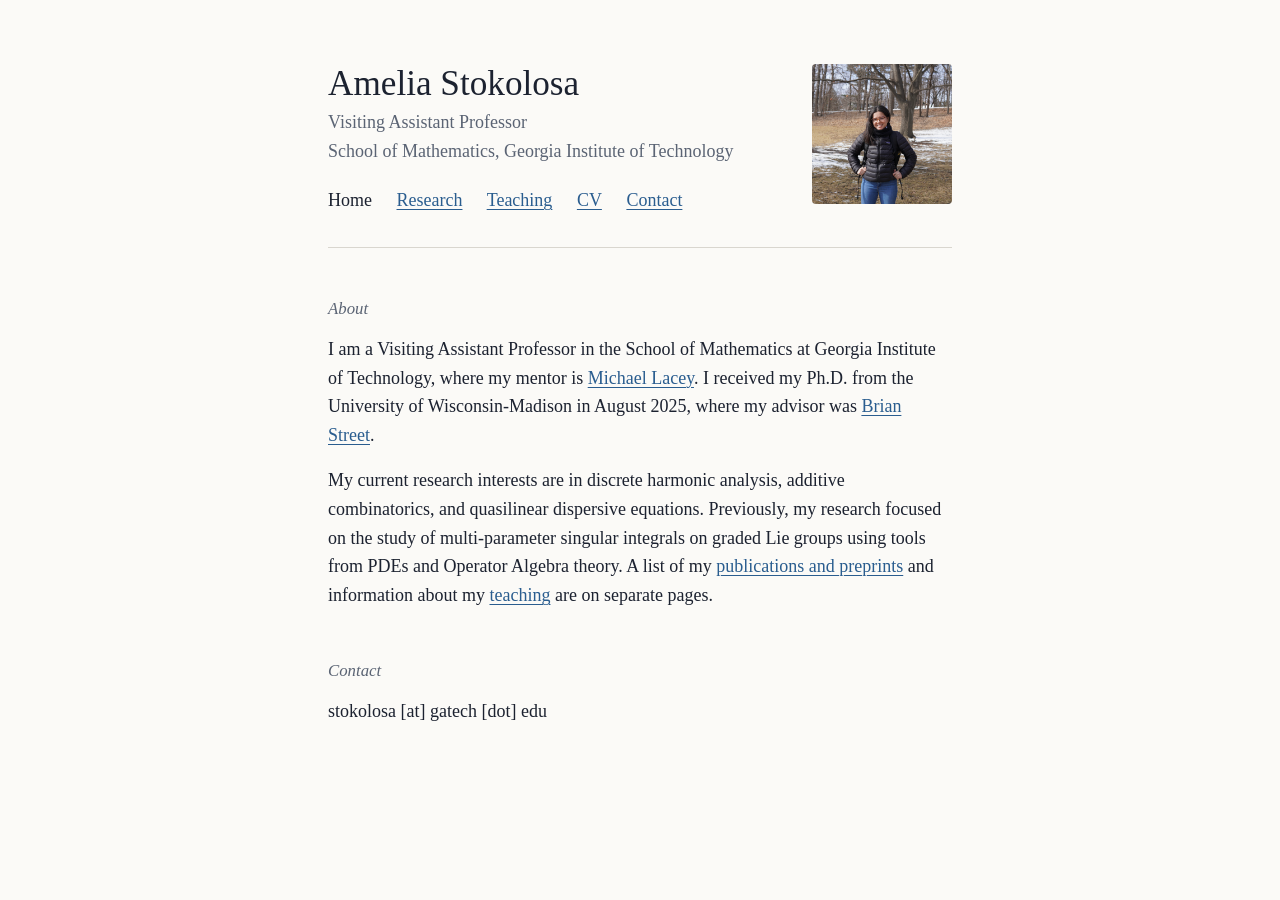
==== index.html @ 6a4a9132 "Add files via upload" ====
<!DOCTYPE html>
<html lang="en">
<head>
  <meta charset="utf-8">
  <meta name="viewport" content="width=device-width, initial-scale=1">
  <title>Amelia Stokolosa</title>
  <link rel="stylesheet" href="style.css">
</head>
<body>
<main>

  <header>
    <div>
      <h1><a href="index.html">Amelia Stokolosa</a></h1>
      <p class="role">Visiting Assistant Professor <br>
        School of Mathematics, Georgia Institute of Technology</p>
      <nav>
        <a href="index.html" aria-current="page">Home</a>
        <a href="research.html">Research</a>
        <a href="teaching.html">Teaching</a>
        <a href="cv.pdf">CV</a>
        <a href="index.html#contact">Contact</a>
      </nav>
    </div>
    <img src="photo.jpg" alt="Portrait of Amelia Stokolosa">
  </header>

  <section>
    <h2>About</h2>
    <p>I am a Visiting Assistant Professor in the School of Mathematics at Georgia Institute of Technology, where my mentor is <a href="https://lacey.math.gatech.edu" target="_blank">Michael Lacey</a>.
       I received my Ph.D. from the University of Wisconsin-Madison in August 2025, where my advisor was <a href="https://people.math.wisc.edu/~bstreet/" target="_blank">Brian Street</a>.</p>

    <p>My current research interests are in discrete harmonic analysis, additive combinatorics, and quasilinear dispersive equations.
      Previously, my research focused on the study of multi-parameter singular integrals on graded Lie groups using tools from PDEs and Operator Algebra theory.
      A list of my <a href="research.html">publications and preprints</a> and information about my <a href="teaching.html">teaching</a> are on separate pages.</p>
  </section>

  <section id="contact">
    <h2>Contact</h2>
    <p>stokolosa [at] gatech [dot] edu</p>
  </section>

</main>
</body>
</html>
---- style.css ----
:root {
  --paper: #fbfaf7;
  --ink: #1c2230;
  --muted: #5b6474;
  --rule: #d9d6cf;
  --link: #2a5d8f;
}

* { box-sizing: border-box; }
body {
  margin: 0;
  background: var(--paper);
  color: var(--ink);
  font-family: Georgia, "Iowan Old Style", "Palatino Linotype", serif;
  font-size: 18px;
  line-height: 1.6;
}
main {
  max-width: 42rem;
  margin: 0 auto;
  padding: 4rem 1.5rem 6rem;
}
header {
  display: grid;
  grid-template-columns: 1fr auto;
  gap: 1.5rem;
  align-items: start;
  padding-bottom: 2rem;
  border-bottom: 1px solid var(--rule);
}
header img {
  width: 140px;
  height: 140px;
  object-fit: cover;
  border-radius: 4px;
}
h1 { font-size: 2.2rem; font-weight: normal; margin: 0 0 .25rem; line-height: 1.15; }
h1 a { color: inherit; text-decoration: none; }
.role { color: var(--muted); margin: 0; }
.role a { color: inherit; }
nav { margin-top: 1.25rem; }
nav a { margin-right: 1.25rem; }
nav a[aria-current="page"] { color: var(--ink); text-decoration: none; }
h2 {
  font-size: 1.05rem;
  font-weight: normal;
  font-style: italic;
  color: var(--muted);
  margin: 3rem 0 .75rem;
}
p { margin: 0 0 1rem; }
ul { padding-left: 1.2rem; margin: 0; }
li { margin-bottom: .8rem; }
a { color: var(--link); text-decoration-thickness: 1px; text-underline-offset: 3px; }
a:focus-visible { outline: 2px solid var(--link); outline-offset: 3px; }
@media (max-width: 560px) {
  header { grid-template-columns: 1fr; }
  header img { order: -1; }
}
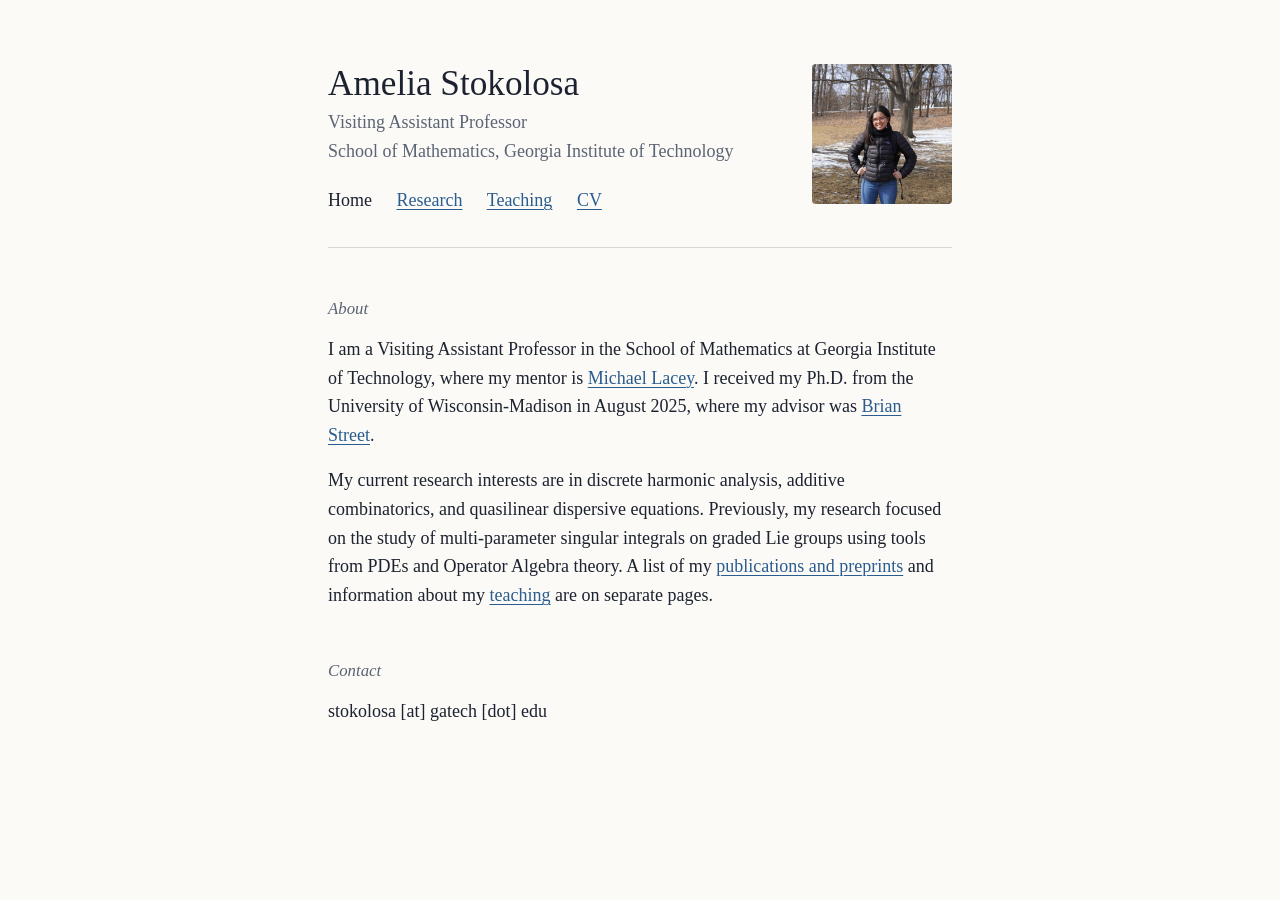
==== commit 087d63aa: "Remove contact section from index.html" ====
--- a/index.html
+++ b/index.html
@@ -19,7 +19,6 @@
         <a href="research.html">Research</a>
         <a href="teaching.html">Teaching</a>
         <a href="cv.pdf">CV</a>
-        <a href="index.html#contact">Contact</a>
       </nav>
     </div>
     <img src="photo.jpg" alt="Portrait of Amelia Stokolosa">
@@ -35,7 +34,7 @@
       A list of my <a href="research.html">publications and preprints</a> and information about my <a href="teaching.html">teaching</a> are on separate pages.</p>
   </section>
 
-  <section id="contact">
+  <section >
     <h2>Contact</h2>
     <p>stokolosa [at] gatech [dot] edu</p>
   </section>
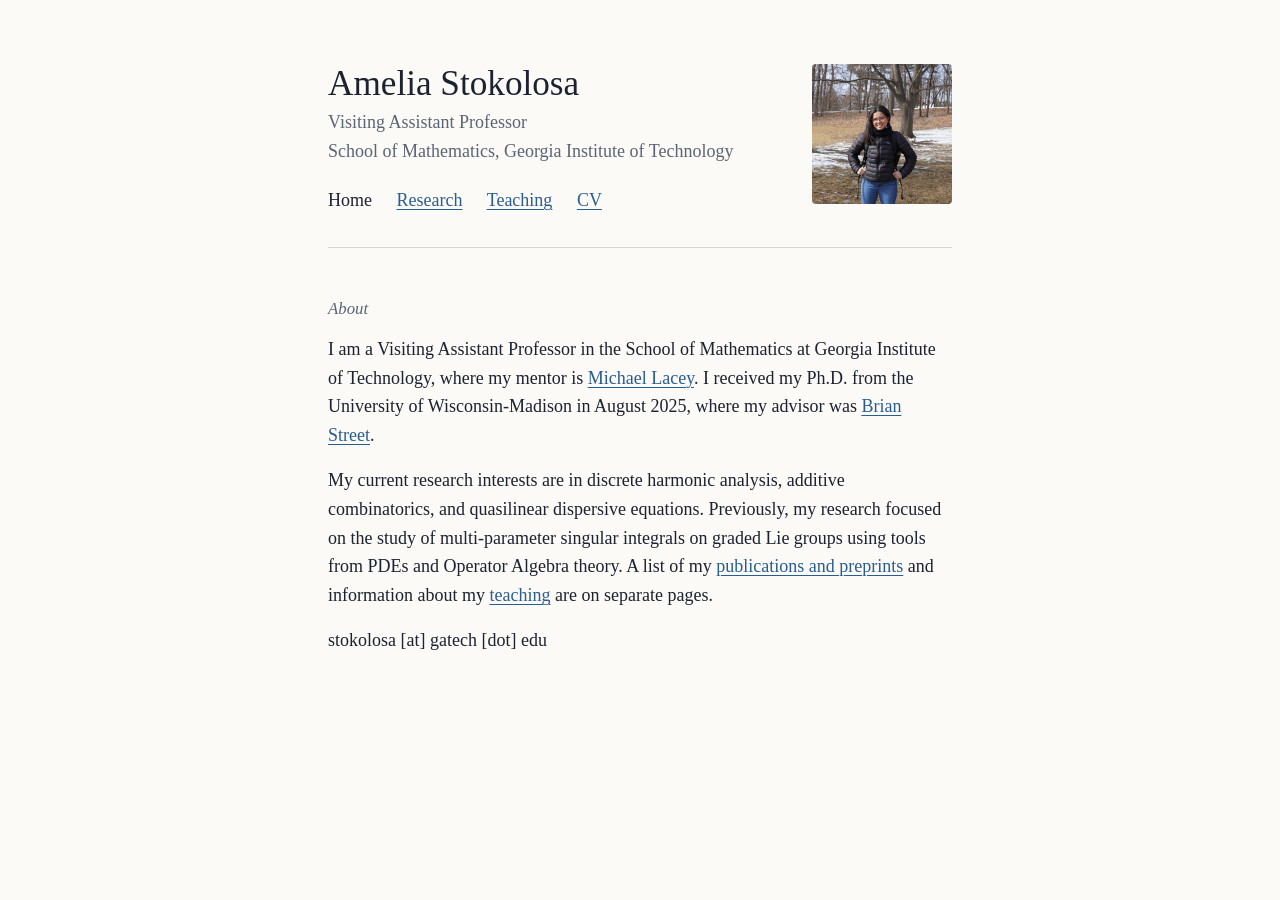
==== commit 6f3a9fd7: "Remove 'Contact' section header from index.html" ====
--- a/index.html
+++ b/index.html
@@ -35,7 +35,6 @@
   </section>
 
   <section >
-    <h2>Contact</h2>
     <p>stokolosa [at] gatech [dot] edu</p>
   </section>
 
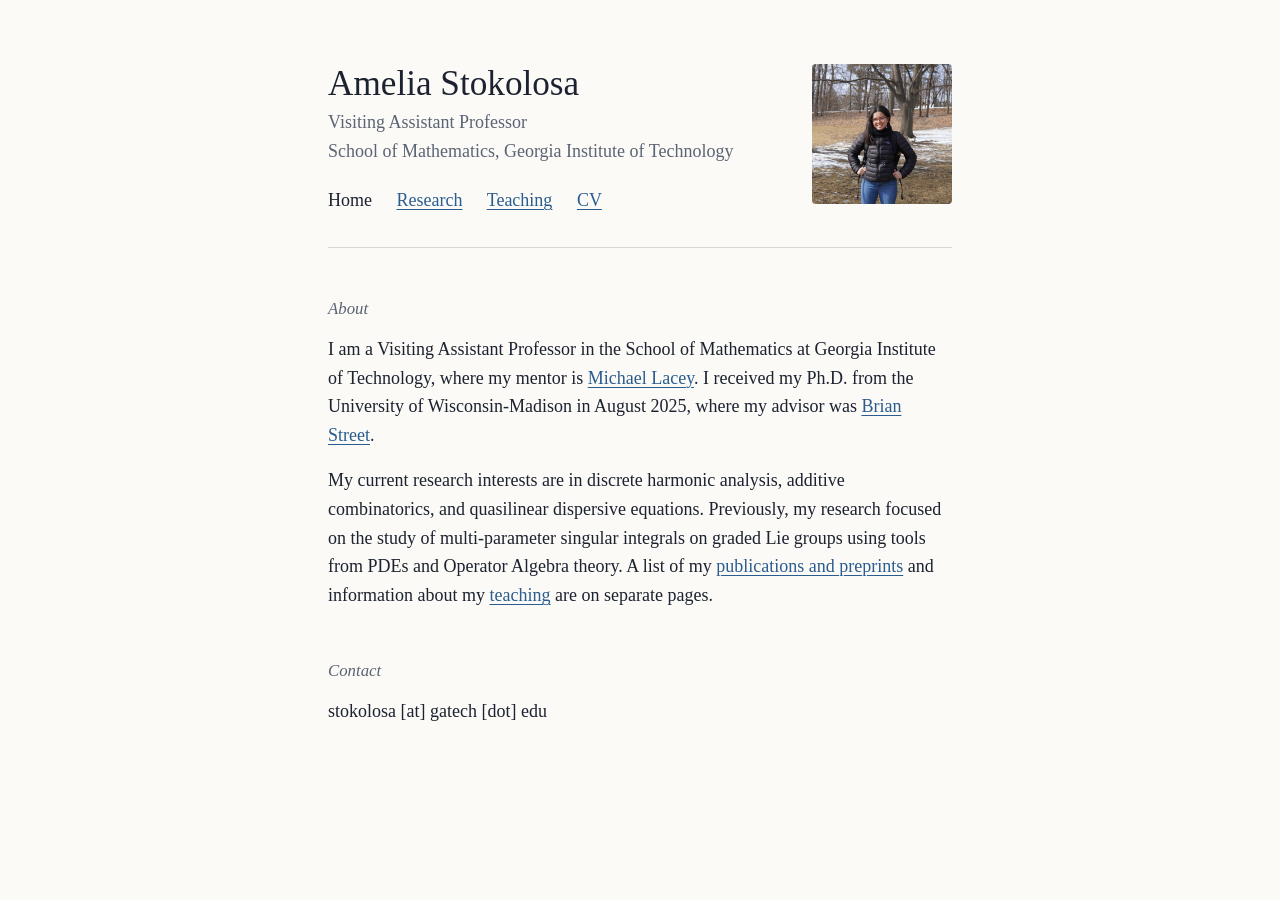
==== commit 350c7e30: "Remove contact section from index.html" ====
--- a/index.html
+++ b/index.html
@@ -35,6 +35,7 @@
   </section>
 
   <section >
+    <h2>Contact</h2>
     <p>stokolosa [at] gatech [dot] edu</p>
   </section>
 
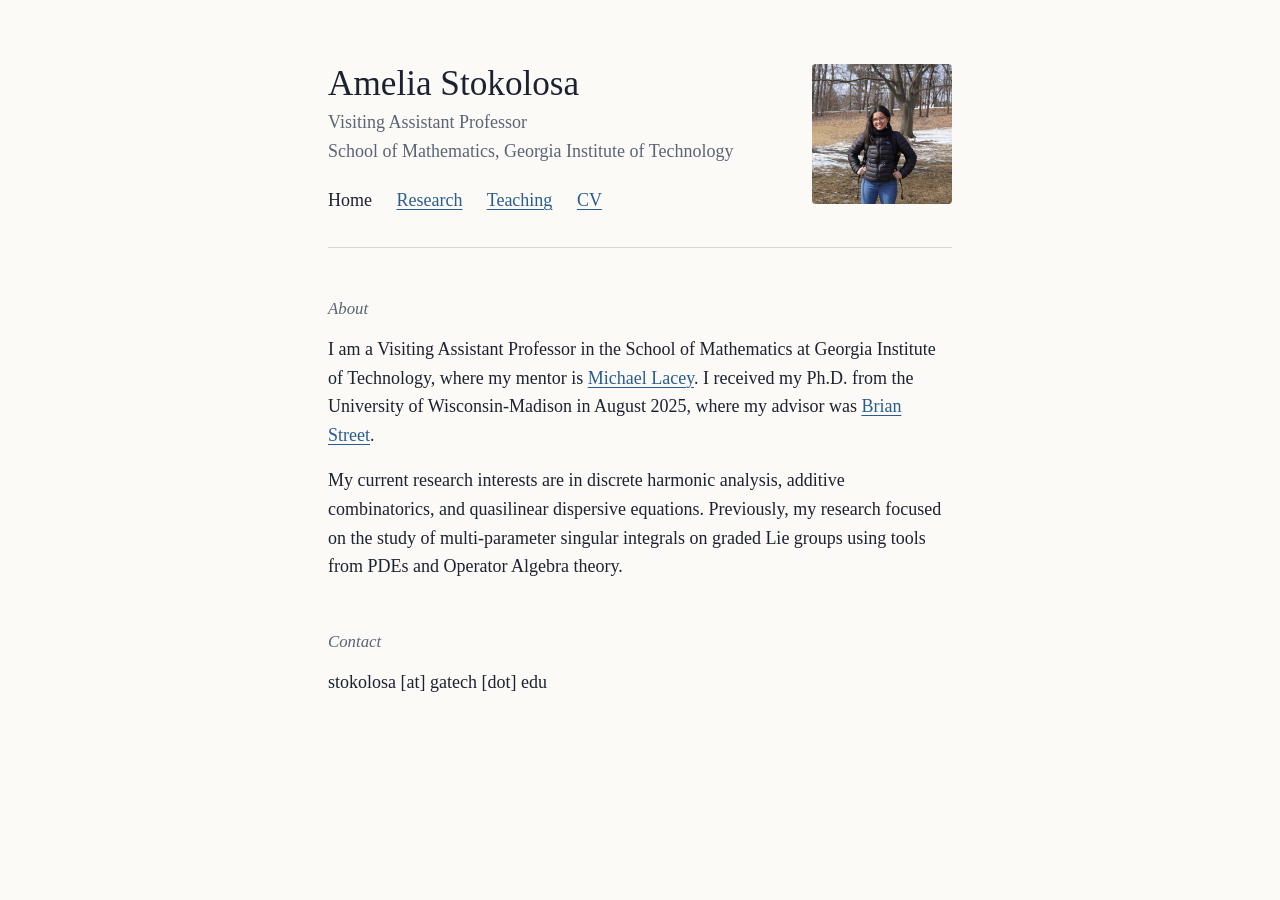
==== commit eab5f002: "Update research interests section in index.html Removed a sentence about publications and teaching p" ====
--- a/index.html
+++ b/index.html
@@ -30,11 +30,10 @@
        I received my Ph.D. from the University of Wisconsin-Madison in August 2025, where my advisor was <a href="https://people.math.wisc.edu/~bstreet/" target="_blank">Brian Street</a>.</p>
 
     <p>My current research interests are in discrete harmonic analysis, additive combinatorics, and quasilinear dispersive equations.
-      Previously, my research focused on the study of multi-parameter singular integrals on graded Lie groups using tools from PDEs and Operator Algebra theory.
-      A list of my <a href="research.html">publications and preprints</a> and information about my <a href="teaching.html">teaching</a> are on separate pages.</p>
+      Previously, my research focused on the study of multi-parameter singular integrals on graded Lie groups using tools from PDEs and Operator Algebra theory.</p>
   </section>
 
-  <section >
+  <section>
     <h2>Contact</h2>
     <p>stokolosa [at] gatech [dot] edu</p>
   </section>
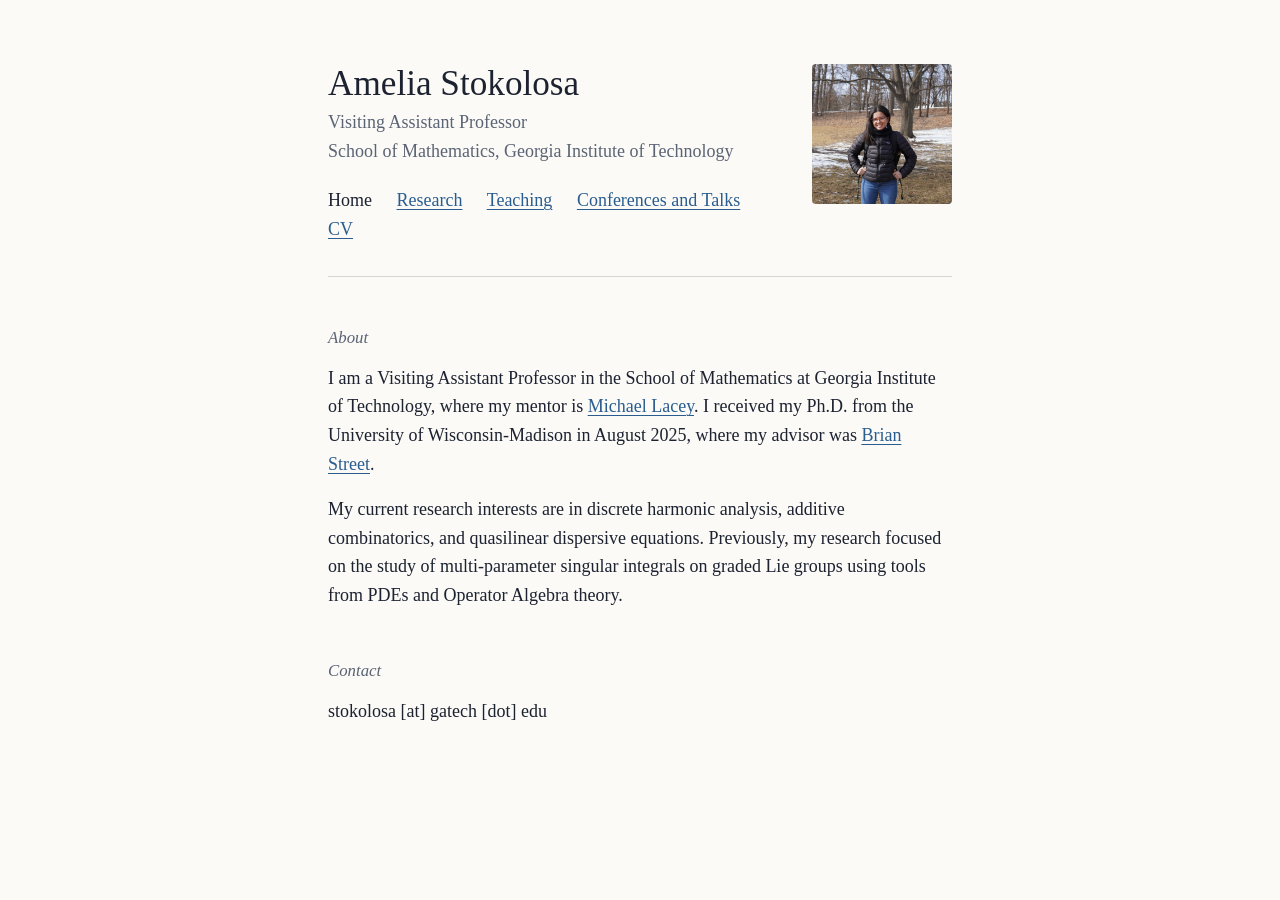
==== commit dc9fa255: "Add link to Conferences and Talks in navigation" ====
--- a/index.html
+++ b/index.html
@@ -18,6 +18,7 @@
         <a href="index.html" aria-current="page">Home</a>
         <a href="research.html">Research</a>
         <a href="teaching.html">Teaching</a>
+        <a href="talks.html">Conferences and Talks</a>
         <a href="cv.pdf">CV</a>
       </nav>
     </div>
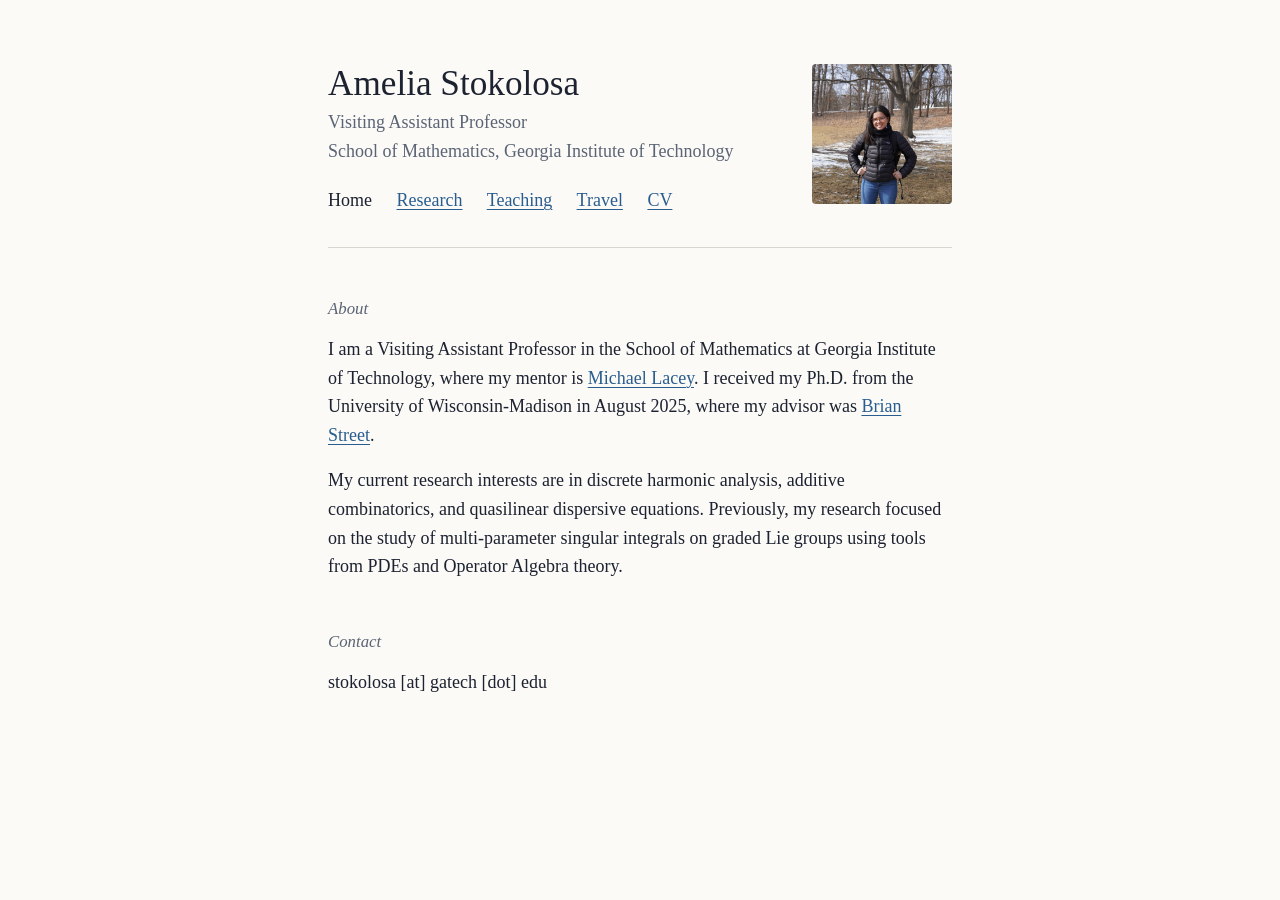
==== commit 0498759b: "Update link text for conferences to travel" ====
--- a/index.html
+++ b/index.html
@@ -18,7 +18,7 @@
         <a href="index.html" aria-current="page">Home</a>
         <a href="research.html">Research</a>
         <a href="teaching.html">Teaching</a>
-        <a href="talks.html">Conferences and Talks</a>
+        <a href="talks.html">Travel</a>
         <a href="cv.pdf">CV</a>
       </nav>
     </div>
